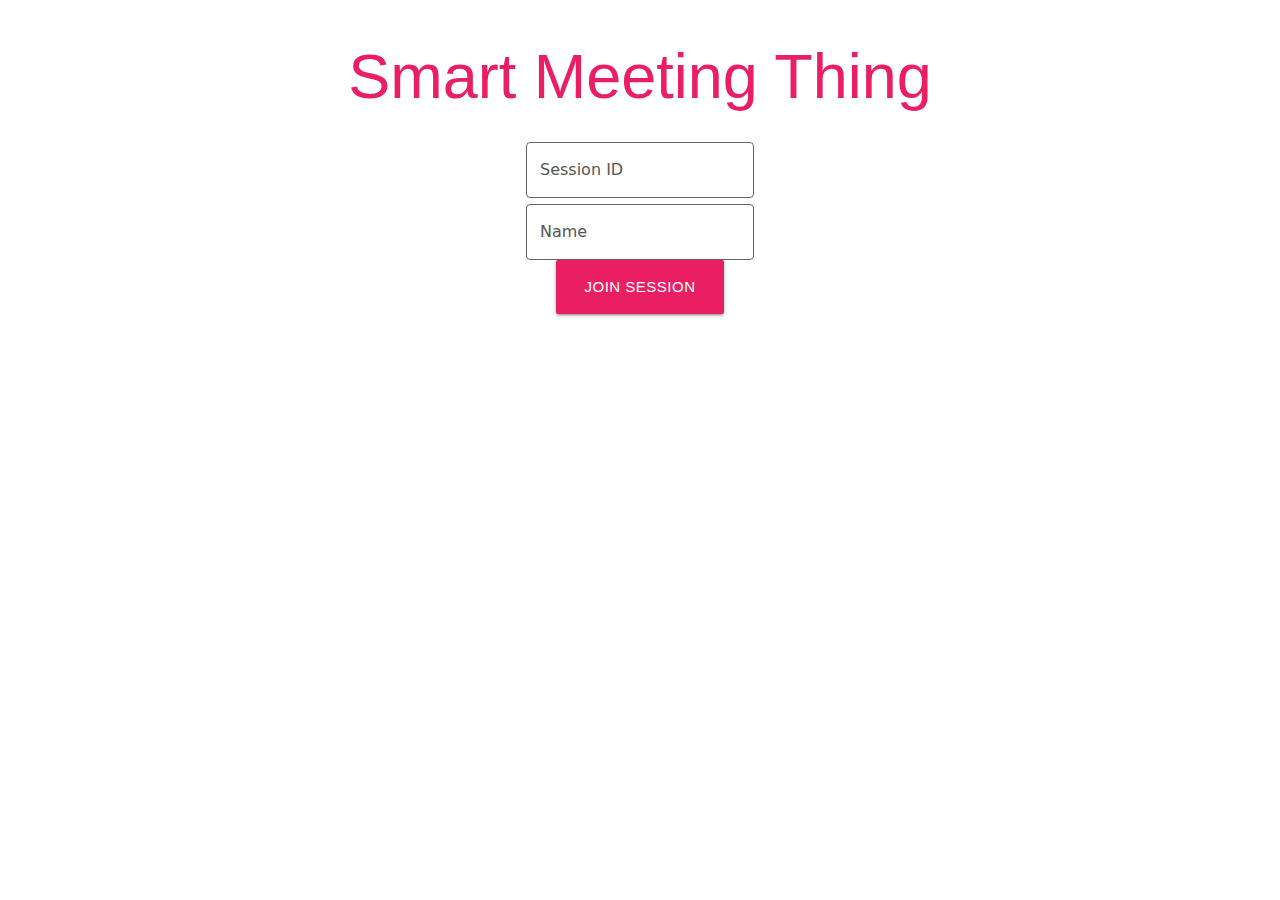
==== src/assets/html/index.html @ e80632cc "added style" ====
<html>

<head>
    <title>Smart Meeting Thing</title>
    <meta charset="utf-8" />
    <meta name="viewport" content="width=device-width, initial-scale=1, user-scalable=no" />
    <!-- Compiled and minified CSS -->
    <link rel="stylesheet" href="https://cdnjs.cloudflare.com/ajax/libs/materialize/1.0.0/css/materialize.min.css">
    <!-- Compiled and minified JavaScript -->
    <script src="https://cdnjs.cloudflare.com/ajax/libs/materialize/1.0.0/js/materialize.min.js"></script>
    <style>
        .pure-material-textfield-outlined {
            --pure-material-safari-helper1: rgb(var(--pure-material-primary-rgb, 33, 150, 243));
            position: relative;
            display: inline-block;
            padding-top: 6px;
            font-family: var(--pure-material-font, "Roboto", "Segoe UI", BlinkMacSystemFont, system-ui, -apple-system);
            font-size: 16px;
            line-height: 1.5;
            overflow: hidden;
        }

        /* Input, Textarea */
        .pure-material-textfield-outlined>input,
        .pure-material-textfield-outlined>textarea {
            box-sizing: border-box;
            margin: 0;
            border: solid 1px;
            /* Safari */
            border-color: rgba(var(--pure-material-onsurface-rgb, 0, 0, 0), 0.6);
            border-top-color: transparent;
            border-radius: 4px;
            padding: 15px 13px 15px;
            width: 100%;
            height: inherit;
            color: rgba(var(--pure-material-onsurface-rgb, 0, 0, 0), 0.87);
            background-color: transparent;
            box-shadow: none;
            /* Firefox */
            font-family: inherit;
            font-size: inherit;
            line-height: inherit;
            caret-color: rgb(var(--pure-material-primary-rgb, 33, 150, 243));
            transition: border 0.2s, box-shadow 0.2s;
        }

        /* Span */
        .pure-material-textfield-outlined>input+span,
        .pure-material-textfield-outlined>textarea+span {
            position: absolute;
            top: 0;
            left: 0;
            display: flex;
            border-color: rgba(var(--pure-material-onsurface-rgb, 0, 0, 0), 0.6);
            width: 100%;
            max-height: 100%;
            color: rgba(var(--pure-material-onsurface-rgb, 0, 0, 0), 0.6);
            font-size: 75%;
            line-height: 15px;
            cursor: text;
            transition: color 0.2s, font-size 0.2s, line-height 0.2s;
        }

        /* Corners */
        .pure-material-textfield-outlined>input+span::before,
        .pure-material-textfield-outlined>input+span::after,
        .pure-material-textfield-outlined>textarea+span::before,
        .pure-material-textfield-outlined>textarea+span::after {
            content: "";
            display: block;
            box-sizing: border-box;
            margin-top: 6px;
            border-top: solid 1px;
            border-top-color: rgba(var(--pure-material-onsurface-rgb, 0, 0, 0), 0.6);
            min-width: 10px;
            height: 8px;
            pointer-events: none;
            box-shadow: inset 0 1px transparent;
            transition: border-color 0.2s, box-shadow 0.2s;
        }

        .pure-material-textfield-outlined>input+span::before,
        .pure-material-textfield-outlined>textarea+span::before {
            margin-right: 4px;
            border-left: solid 1px transparent;
            border-radius: 4px 0;
        }

        .pure-material-textfield-outlined>input+span::after,
        .pure-material-textfield-outlined>textarea+span::after {
            flex-grow: 1;
            margin-left: 4px;
            border-right: solid 1px transparent;
            border-radius: 0 4px;
        }

        /* Hover */
        .pure-material-textfield-outlined:hover>input,
        .pure-material-textfield-outlined:hover>textarea {
            border-color: rgba(var(--pure-material-onsurface-rgb, 0, 0, 0), 0.87);
            border-top-color: transparent;
        }

        .pure-material-textfield-outlined:hover>input+span::before,
        .pure-material-textfield-outlined:hover>textarea+span::before,
        .pure-material-textfield-outlined:hover>input+span::after,
        .pure-material-textfield-outlined:hover>textarea+span::after {
            border-top-color: rgba(var(--pure-material-onsurface-rgb, 0, 0, 0), 0.87);
        }

        .pure-material-textfield-outlined:hover>input:not(:focus):placeholder-shown,
        .pure-material-textfield-outlined:hover>textarea:not(:focus):placeholder-shown {
            border-color: rgba(var(--pure-material-onsurface-rgb, 0, 0, 0), 0.87);
        }

        /* Placeholder-shown */
        .pure-material-textfield-outlined>input:not(:focus):placeholder-shown,
        .pure-material-textfield-outlined>textarea:not(:focus):placeholder-shown {
            border-top-color: rgba(var(--pure-material-onsurface-rgb, 0, 0, 0), 0.6);
        }

        .pure-material-textfield-outlined>input:not(:focus):placeholder-shown+span,
        .pure-material-textfield-outlined>textarea:not(:focus):placeholder-shown+span {
            font-size: inherit;
            line-height: 68px;
        }

        .pure-material-textfield-outlined>input:not(:focus):placeholder-shown+span::before,
        .pure-material-textfield-outlined>textarea:not(:focus):placeholder-shown+span::before,
        .pure-material-textfield-outlined>input:not(:focus):placeholder-shown+span::after,
        .pure-material-textfield-outlined>textarea:not(:focus):placeholder-shown+span::after {
            border-top-color: transparent;
        }

        /* Focus */
        .pure-material-textfield-outlined>input:focus,
        .pure-material-textfield-outlined>textarea:focus {
            border-color: rgb(var(--pure-material-primary-rgb, 33, 150, 243));
            border-top-color: transparent;
            box-shadow: inset 1px 0 var(--pure-material-safari-helper1), inset -1px 0 var(--pure-material-safari-helper1), inset 0 -1px var(--pure-material-safari-helper1);
            outline: none;
        }

        .pure-material-textfield-outlined>input:focus+span,
        .pure-material-textfield-outlined>textarea:focus+span {
            color: rgb(var(--pure-material-primary-rgb, 33, 150, 243));
        }

        .pure-material-textfield-outlined>input:focus+span::before,
        .pure-material-textfield-outlined>input:focus+span::after,
        .pure-material-textfield-outlined>textarea:focus+span::before,
        .pure-material-textfield-outlined>textarea:focus+span::after {
            border-top-color: var(--pure-material-safari-helper1) !important;
            box-shadow: inset 0 1px var(--pure-material-safari-helper1);
        }

        /* Disabled */
        .pure-material-textfield-outlined>input:disabled,
        .pure-material-textfield-outlined>input:disabled+span,
        .pure-material-textfield-outlined>textarea:disabled,
        .pure-material-textfield-outlined>textarea:disabled+span {
            border-color: rgba(var(--pure-material-onsurface-rgb, 0, 0, 0), 0.38) !important;
            border-top-color: transparent !important;
            color: rgba(var(--pure-material-onsurface-rgb, 0, 0, 0), 0.38);
            pointer-events: none;
        }

        .pure-material-textfield-outlined>input:disabled+span::before,
        .pure-material-textfield-outlined>input:disabled+span::after,
        .pure-material-textfield-outlined>textarea:disabled+span::before,
        .pure-material-textfield-outlined>textarea:disabled+span::after {
            border-top-color: rgba(var(--pure-material-onsurface-rgb, 0, 0, 0), 0.38) !important;
        }

        .pure-material-textfield-outlined>input:disabled:placeholder-shown,
        .pure-material-textfield-outlined>input:disabled:placeholder-shown+span,
        .pure-material-textfield-outlined>textarea:disabled:placeholder-shown,
        .pure-material-textfield-outlined>textarea:disabled:placeholder-shown+span {
            border-top-color: rgba(var(--pure-material-onsurface-rgb, 0, 0, 0), 0.38) !important;
        }

        .pure-material-textfield-outlined>input:disabled:placeholder-shown+span::before,
        .pure-material-textfield-outlined>input:disabled:placeholder-shown+span::after,
        .pure-material-textfield-outlined>textarea:disabled:placeholder-shown+span::before,
        .pure-material-textfield-outlined>textarea:disabled:placeholder-shown+span::after {
            border-top-color: transparent !important;
        }

        /* Faster transition in Safari for less noticable fractional font-size issue */
        @media not all and (min-resolution:.001dpcm) {
            @supports (-webkit-appearance:none) {

                .pure-material-textfield-outlined>input,
                .pure-material-textfield-outlined>input+span,
                .pure-material-textfield-outlined>textarea,
                .pure-material-textfield-outlined>textarea+span,
                .pure-material-textfield-outlined>input+span::before,
                .pure-material-textfield-outlined>input+span::after,
                .pure-material-textfield-outlined>textarea+span::before,
                .pure-material-textfield-outlined>textarea+span::after {
                    transition-duration: 0.1s;
                }
            }
        }

        h1 {
            color: #e91e63;
        }

        .pink {
            background-color: #e91e63;
        }

    </style>
</head>

<body>
    <div class="container center">
        <h1>Smart Meeting Thing </h1>
        <div class="col s6">
            <label class="pure-material-textfield-outlined">
                <input placeholder="Session ID">
                <span>Session ID</span>
            </label>
        </div>
        <div class="col s6">
            <label class="pure-material-textfield-outlined">
                <input placeholder="Name">
                <span>Name</span>
            </label>
        </div>
        <a class="waves-effect waves-light btn-large pink">Join Session</a>
    </div>

</body>

</html>
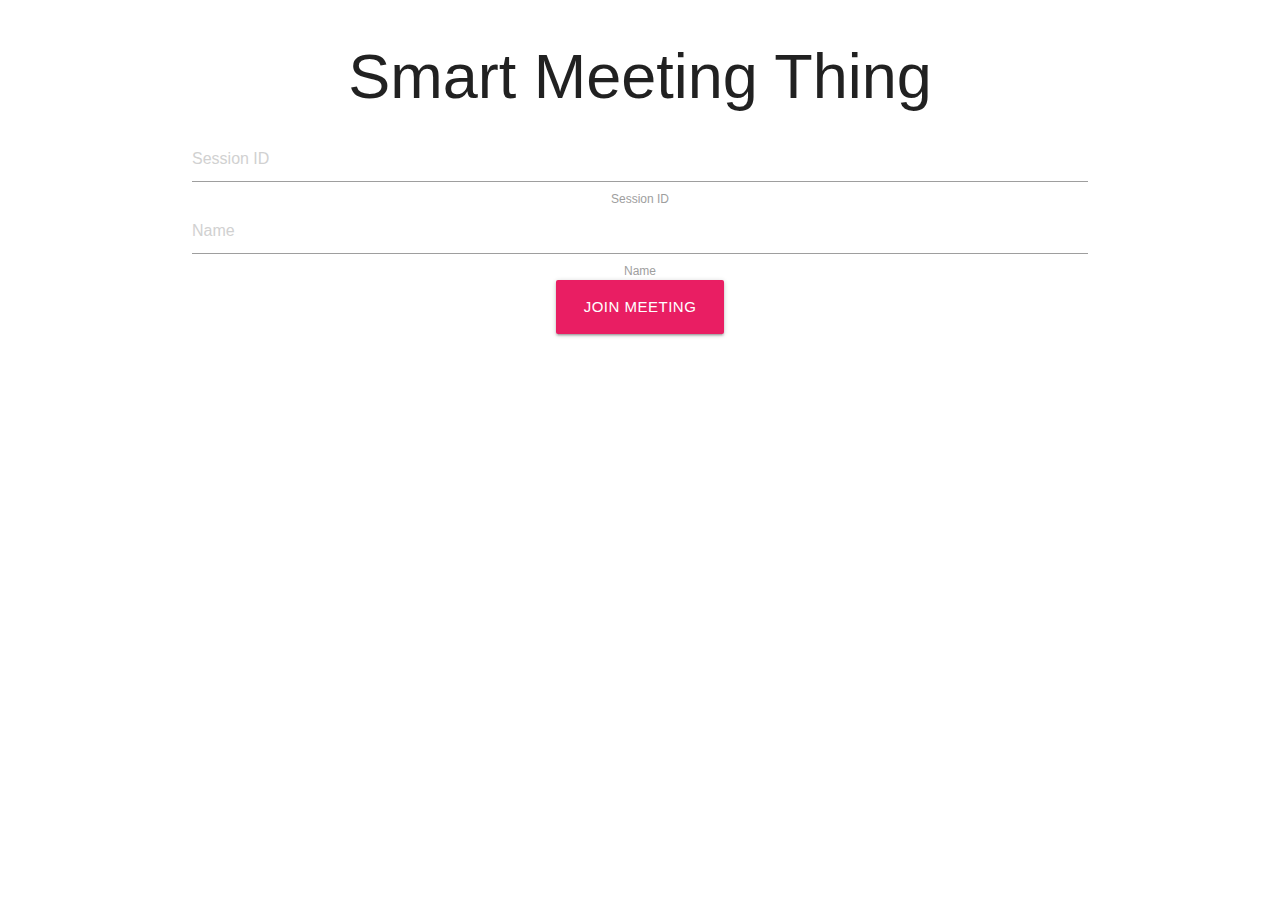
==== commit 8190f7e3: "Add files via upload" ====
--- a/src/assets/html/index.html
+++ b/src/assets/html/index.html
@@ -1,237 +1,43 @@
-<html>
-
-<head>
-    <title>Smart Meeting Thing</title>
-    <meta charset="utf-8" />
-    <meta name="viewport" content="width=device-width, initial-scale=1, user-scalable=no" />
-    <!-- Compiled and minified CSS -->
-    <link rel="stylesheet" href="https://cdnjs.cloudflare.com/ajax/libs/materialize/1.0.0/css/materialize.min.css">
-    <!-- Compiled and minified JavaScript -->
-    <script src="https://cdnjs.cloudflare.com/ajax/libs/materialize/1.0.0/js/materialize.min.js"></script>
-    <style>
-        .pure-material-textfield-outlined {
-            --pure-material-safari-helper1: rgb(var(--pure-material-primary-rgb, 33, 150, 243));
-            position: relative;
-            display: inline-block;
-            padding-top: 6px;
-            font-family: var(--pure-material-font, "Roboto", "Segoe UI", BlinkMacSystemFont, system-ui, -apple-system);
-            font-size: 16px;
-            line-height: 1.5;
-            overflow: hidden;
-        }
-
-        /* Input, Textarea */
-        .pure-material-textfield-outlined>input,
-        .pure-material-textfield-outlined>textarea {
-            box-sizing: border-box;
-            margin: 0;
-            border: solid 1px;
-            /* Safari */
-            border-color: rgba(var(--pure-material-onsurface-rgb, 0, 0, 0), 0.6);
-            border-top-color: transparent;
-            border-radius: 4px;
-            padding: 15px 13px 15px;
-            width: 100%;
-            height: inherit;
-            color: rgba(var(--pure-material-onsurface-rgb, 0, 0, 0), 0.87);
-            background-color: transparent;
-            box-shadow: none;
-            /* Firefox */
-            font-family: inherit;
-            font-size: inherit;
-            line-height: inherit;
-            caret-color: rgb(var(--pure-material-primary-rgb, 33, 150, 243));
-            transition: border 0.2s, box-shadow 0.2s;
-        }
-
-        /* Span */
-        .pure-material-textfield-outlined>input+span,
-        .pure-material-textfield-outlined>textarea+span {
-            position: absolute;
-            top: 0;
-            left: 0;
-            display: flex;
-            border-color: rgba(var(--pure-material-onsurface-rgb, 0, 0, 0), 0.6);
-            width: 100%;
-            max-height: 100%;
-            color: rgba(var(--pure-material-onsurface-rgb, 0, 0, 0), 0.6);
-            font-size: 75%;
-            line-height: 15px;
-            cursor: text;
-            transition: color 0.2s, font-size 0.2s, line-height 0.2s;
-        }
-
-        /* Corners */
-        .pure-material-textfield-outlined>input+span::before,
-        .pure-material-textfield-outlined>input+span::after,
-        .pure-material-textfield-outlined>textarea+span::before,
-        .pure-material-textfield-outlined>textarea+span::after {
-            content: "";
-            display: block;
-            box-sizing: border-box;
-            margin-top: 6px;
-            border-top: solid 1px;
-            border-top-color: rgba(var(--pure-material-onsurface-rgb, 0, 0, 0), 0.6);
-            min-width: 10px;
-            height: 8px;
-            pointer-events: none;
-            box-shadow: inset 0 1px transparent;
-            transition: border-color 0.2s, box-shadow 0.2s;
-        }
-
-        .pure-material-textfield-outlined>input+span::before,
-        .pure-material-textfield-outlined>textarea+span::before {
-            margin-right: 4px;
-            border-left: solid 1px transparent;
-            border-radius: 4px 0;
-        }
-
-        .pure-material-textfield-outlined>input+span::after,
-        .pure-material-textfield-outlined>textarea+span::after {
-            flex-grow: 1;
-            margin-left: 4px;
-            border-right: solid 1px transparent;
-            border-radius: 0 4px;
-        }
-
-        /* Hover */
-        .pure-material-textfield-outlined:hover>input,
-        .pure-material-textfield-outlined:hover>textarea {
-            border-color: rgba(var(--pure-material-onsurface-rgb, 0, 0, 0), 0.87);
-            border-top-color: transparent;
-        }
-
-        .pure-material-textfield-outlined:hover>input+span::before,
-        .pure-material-textfield-outlined:hover>textarea+span::before,
-        .pure-material-textfield-outlined:hover>input+span::after,
-        .pure-material-textfield-outlined:hover>textarea+span::after {
-            border-top-color: rgba(var(--pure-material-onsurface-rgb, 0, 0, 0), 0.87);
-        }
-
-        .pure-material-textfield-outlined:hover>input:not(:focus):placeholder-shown,
-        .pure-material-textfield-outlined:hover>textarea:not(:focus):placeholder-shown {
-            border-color: rgba(var(--pure-material-onsurface-rgb, 0, 0, 0), 0.87);
-        }
-
-        /* Placeholder-shown */
-        .pure-material-textfield-outlined>input:not(:focus):placeholder-shown,
-        .pure-material-textfield-outlined>textarea:not(:focus):placeholder-shown {
-            border-top-color: rgba(var(--pure-material-onsurface-rgb, 0, 0, 0), 0.6);
-        }
-
-        .pure-material-textfield-outlined>input:not(:focus):placeholder-shown+span,
-        .pure-material-textfield-outlined>textarea:not(:focus):placeholder-shown+span {
-            font-size: inherit;
-            line-height: 68px;
-        }
-
-        .pure-material-textfield-outlined>input:not(:focus):placeholder-shown+span::before,
-        .pure-material-textfield-outlined>textarea:not(:focus):placeholder-shown+span::before,
-        .pure-material-textfield-outlined>input:not(:focus):placeholder-shown+span::after,
-        .pure-material-textfield-outlined>textarea:not(:focus):placeholder-shown+span::after {
-            border-top-color: transparent;
-        }
-
-        /* Focus */
-        .pure-material-textfield-outlined>input:focus,
-        .pure-material-textfield-outlined>textarea:focus {
-            border-color: rgb(var(--pure-material-primary-rgb, 33, 150, 243));
-            border-top-color: transparent;
-            box-shadow: inset 1px 0 var(--pure-material-safari-helper1), inset -1px 0 var(--pure-material-safari-helper1), inset 0 -1px var(--pure-material-safari-helper1);
-            outline: none;
-        }
-
-        .pure-material-textfield-outlined>input:focus+span,
-        .pure-material-textfield-outlined>textarea:focus+span {
-            color: rgb(var(--pure-material-primary-rgb, 33, 150, 243));
-        }
-
-        .pure-material-textfield-outlined>input:focus+span::before,
-        .pure-material-textfield-outlined>input:focus+span::after,
-        .pure-material-textfield-outlined>textarea:focus+span::before,
-        .pure-material-textfield-outlined>textarea:focus+span::after {
-            border-top-color: var(--pure-material-safari-helper1) !important;
-            box-shadow: inset 0 1px var(--pure-material-safari-helper1);
-        }
-
-        /* Disabled */
-        .pure-material-textfield-outlined>input:disabled,
-        .pure-material-textfield-outlined>input:disabled+span,
-        .pure-material-textfield-outlined>textarea:disabled,
-        .pure-material-textfield-outlined>textarea:disabled+span {
-            border-color: rgba(var(--pure-material-onsurface-rgb, 0, 0, 0), 0.38) !important;
-            border-top-color: transparent !important;
-            color: rgba(var(--pure-material-onsurface-rgb, 0, 0, 0), 0.38);
-            pointer-events: none;
-        }
-
-        .pure-material-textfield-outlined>input:disabled+span::before,
-        .pure-material-textfield-outlined>input:disabled+span::after,
-        .pure-material-textfield-outlined>textarea:disabled+span::before,
-        .pure-material-textfield-outlined>textarea:disabled+span::after {
-            border-top-color: rgba(var(--pure-material-onsurface-rgb, 0, 0, 0), 0.38) !important;
-        }
-
-        .pure-material-textfield-outlined>input:disabled:placeholder-shown,
-        .pure-material-textfield-outlined>input:disabled:placeholder-shown+span,
-        .pure-material-textfield-outlined>textarea:disabled:placeholder-shown,
-        .pure-material-textfield-outlined>textarea:disabled:placeholder-shown+span {
-            border-top-color: rgba(var(--pure-material-onsurface-rgb, 0, 0, 0), 0.38) !important;
-        }
-
-        .pure-material-textfield-outlined>input:disabled:placeholder-shown+span::before,
-        .pure-material-textfield-outlined>input:disabled:placeholder-shown+span::after,
-        .pure-material-textfield-outlined>textarea:disabled:placeholder-shown+span::before,
-        .pure-material-textfield-outlined>textarea:disabled:placeholder-shown+span::after {
-            border-top-color: transparent !important;
-        }
-
-        /* Faster transition in Safari for less noticable fractional font-size issue */
-        @media not all and (min-resolution:.001dpcm) {
-            @supports (-webkit-appearance:none) {
-
-                .pure-material-textfield-outlined>input,
-                .pure-material-textfield-outlined>input+span,
-                .pure-material-textfield-outlined>textarea,
-                .pure-material-textfield-outlined>textarea+span,
-                .pure-material-textfield-outlined>input+span::before,
-                .pure-material-textfield-outlined>input+span::after,
-                .pure-material-textfield-outlined>textarea+span::before,
-                .pure-material-textfield-outlined>textarea+span::after {
-                    transition-duration: 0.1s;
-                }
-            }
-        }
-
-        h1 {
-            color: #e91e63;
-        }
-
-        .pink {
-            background-color: #e91e63;
-        }
-
-    </style>
-</head>
-
-<body>
-    <div class="container center">
-        <h1>Smart Meeting Thing </h1>
-        <div class="col s6">
-            <label class="pure-material-textfield-outlined">
-                <input placeholder="Session ID">
-                <span>Session ID</span>
-            </label>
-        </div>
-        <div class="col s6">
-            <label class="pure-material-textfield-outlined">
-                <input placeholder="Name">
-                <span>Name</span>
-            </label>
-        </div>
-        <a class="waves-effect waves-light btn-large pink">Join Session</a>
-    </div>
-
-</body>
-
-</html>
+<html>
+
+<head>
+    <title>Smart Meeting Thing</title>
+    <meta charset="utf-8" />
+    <meta name="viewport" content="width=device-width, initial-scale=1, user-scalable=no" />
+    <!-- Compiled and minified CSS -->
+    <link rel="stylesheet" href="https://cdnjs.cloudflare.com/ajax/libs/materialize/1.0.0/css/materialize.min.css">
+    <!-- Compiled and minified JavaScript -->
+    <script src="https://cdnjs.cloudflare.com/ajax/libs/materialize/1.0.0/js/materialize.min.js"></script>
+    
+</head>
+
+<body>
+    <div class="container center">
+        <h1>Smart Meeting Thing </h1>
+        <div class="col s6">
+            <label class="pure-material-textfield-outlined">
+                <input placeholder="Session ID">
+                <span>Session ID</span>
+            </label>
+        </div>
+        <div class="col s6">
+            <label class="pure-material-textfield-outlined">
+                <input placeholder="Name" id="username">
+                <span>Name</span>
+            </label>
+        </div>
+        <button class="waves-effect waves-light btn-large pink" href="meetings.html" id="join" onclick="storeInfo()">Join Meeting</button>
+    </div>
+
+</body>
+    
+    <script>
+        function storeInfo() {
+          var txtbox = document.getElementById("username");
+          var value = txtbox.value;
+          document.cookie = "name=" + value;
+          console.log("name=" + value);
+        }
+    </script>
+
+</html>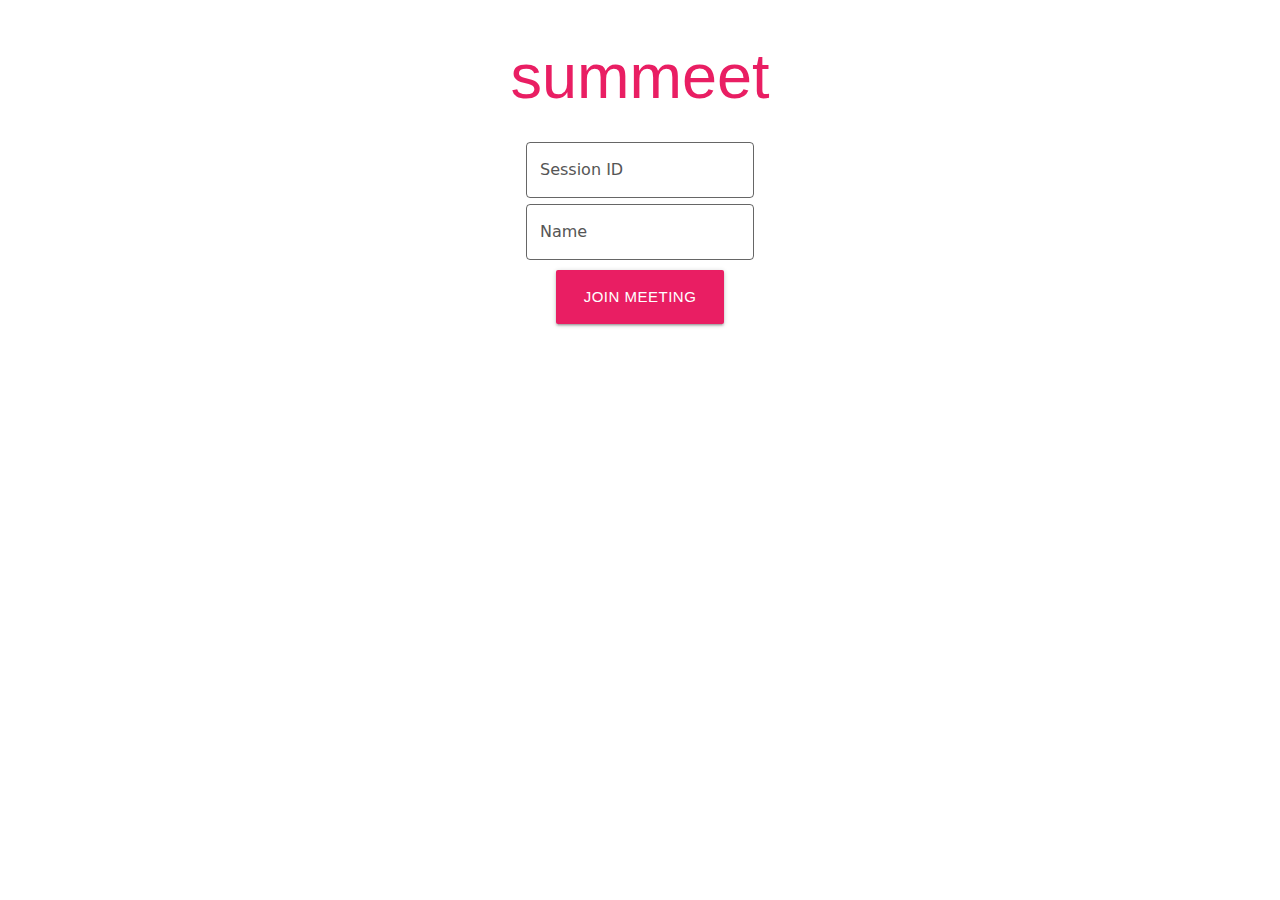
==== commit f72506f4: "Auto stash before merge of "master" and "origin/master"" ====
--- a/src/assets/html/index.html
+++ b/src/assets/html/index.html
@@ -1,43 +1,262 @@
 <html>
 
 <head>
-    <title>Smart Meeting Thing</title>
-    <meta charset="utf-8" />
-    <meta name="viewport" content="width=device-width, initial-scale=1, user-scalable=no" />
-    <!-- Compiled and minified CSS -->
-    <link rel="stylesheet" href="https://cdnjs.cloudflare.com/ajax/libs/materialize/1.0.0/css/materialize.min.css">
-    <!-- Compiled and minified JavaScript -->
-    <script src="https://cdnjs.cloudflare.com/ajax/libs/materialize/1.0.0/js/materialize.min.js"></script>
-    
+	<title>summeet</title>
+	<meta charset="utf-8" />
+	<meta name="viewport" content="width=device-width, initial-scale=1, user-scalable=no" />
+	<!-- Compiled and minified CSS -->
+	<link rel="stylesheet" href="https://cdnjs.cloudflare.com/ajax/libs/materialize/1.0.0/css/materialize.min.css">
+	<!-- Compiled and minified JavaScript -->
+	<script src="https://cdnjs.cloudflare.com/ajax/libs/materialize/1.0.0/js/materialize.min.js"></script>
+	<link rel="icon" href="favicon-32x32.png" />
+
+	<style>
+		.pure-material-textfield-outlined {
+			--pure-material-safari-helper1: rgb(var(--pure-material-primary-rgb, 33, 150, 243));
+			position: relative;
+			display: inline-block;
+			padding-top: 6px;
+			font-family: var(--pure-material-font, "Roboto", "Segoe UI", BlinkMacSystemFont, system-ui, -apple-system);
+			font-size: 16px;
+			line-height: 1.5;
+			overflow: hidden;
+		}
+
+		/* Input, Textarea */
+		.pure-material-textfield-outlined>input,
+		.pure-material-textfield-outlined>textarea {
+			box-sizing: border-box;
+			margin: 0;
+			border: solid 1px;
+			/* Safari */
+			border-color: rgba(var(--pure-material-onsurface-rgb, 0, 0, 0), 0.6);
+			border-top-color: transparent;
+			border-radius: 4px;
+			padding: 15px 13px 15px;
+			width: 100%;
+			height: inherit;
+			color: rgba(var(--pure-material-onsurface-rgb, 0, 0, 0), 0.87);
+			background-color: transparent;
+			box-shadow: none;
+			/* Firefox */
+			font-family: inherit;
+			font-size: inherit;
+			line-height: inherit;
+			caret-color: rgb(var(--pure-material-primary-rgb, 33, 150, 243));
+			transition: border 0.2s, box-shadow 0.2s;
+		}
+
+		/* Span */
+		.pure-material-textfield-outlined>input+span,
+		.pure-material-textfield-outlined>textarea+span {
+			position: absolute;
+			top: 0;
+			left: 0;
+			display: flex;
+			border-color: rgba(var(--pure-material-onsurface-rgb, 0, 0, 0), 0.6);
+			width: 100%;
+			max-height: 100%;
+			color: rgba(var(--pure-material-onsurface-rgb, 0, 0, 0), 0.6);
+			font-size: 75%;
+			line-height: 15px;
+			cursor: text;
+			transition: color 0.2s, font-size 0.2s, line-height 0.2s;
+		}
+
+		/* Corners */
+		.pure-material-textfield-outlined>input+span::before,
+		.pure-material-textfield-outlined>input+span::after,
+		.pure-material-textfield-outlined>textarea+span::before,
+		.pure-material-textfield-outlined>textarea+span::after {
+			content: "";
+			display: block;
+			box-sizing: border-box;
+			margin-top: 6px;
+			border-top: solid 1px;
+			border-top-color: rgba(var(--pure-material-onsurface-rgb, 0, 0, 0), 0.6);
+			min-width: 10px;
+			height: 8px;
+			pointer-events: none;
+			box-shadow: inset 0 1px transparent;
+			transition: border-color 0.2s, box-shadow 0.2s;
+		}
+
+		.pure-material-textfield-outlined>input+span::before,
+		.pure-material-textfield-outlined>textarea+span::before {
+			margin-right: 4px;
+			border-left: solid 1px transparent;
+			border-radius: 4px 0;
+		}
+
+		.pure-material-textfield-outlined>input+span::after,
+		.pure-material-textfield-outlined>textarea+span::after {
+			flex-grow: 1;
+			margin-left: 4px;
+			border-right: solid 1px transparent;
+			border-radius: 0 4px;
+		}
+
+		/* Hover */
+		.pure-material-textfield-outlined:hover>input,
+		.pure-material-textfield-outlined:hover>textarea {
+			border-color: rgba(var(--pure-material-onsurface-rgb, 0, 0, 0), 0.87);
+			border-top-color: transparent;
+		}
+
+		.pure-material-textfield-outlined:hover>input+span::before,
+		.pure-material-textfield-outlined:hover>textarea+span::before,
+		.pure-material-textfield-outlined:hover>input+span::after,
+		.pure-material-textfield-outlined:hover>textarea+span::after {
+			border-top-color: rgba(var(--pure-material-onsurface-rgb, 0, 0, 0), 0.87);
+		}
+
+		.pure-material-textfield-outlined:hover>input:not(:focus):placeholder-shown,
+		.pure-material-textfield-outlined:hover>textarea:not(:focus):placeholder-shown {
+			border-color: rgba(var(--pure-material-onsurface-rgb, 0, 0, 0), 0.87);
+		}
+
+		/* Placeholder-shown */
+		.pure-material-textfield-outlined>input:not(:focus):placeholder-shown,
+		.pure-material-textfield-outlined>textarea:not(:focus):placeholder-shown {
+			border-top-color: rgba(var(--pure-material-onsurface-rgb, 0, 0, 0), 0.6);
+		}
+
+		.pure-material-textfield-outlined>input:not(:focus):placeholder-shown+span,
+		.pure-material-textfield-outlined>textarea:not(:focus):placeholder-shown+span {
+			font-size: inherit;
+			line-height: 68px;
+		}
+
+		.pure-material-textfield-outlined>input:not(:focus):placeholder-shown+span::before,
+		.pure-material-textfield-outlined>textarea:not(:focus):placeholder-shown+span::before,
+		.pure-material-textfield-outlined>input:not(:focus):placeholder-shown+span::after,
+		.pure-material-textfield-outlined>textarea:not(:focus):placeholder-shown+span::after {
+			border-top-color: transparent;
+		}
+
+		/* Focus */
+		.pure-material-textfield-outlined>input:focus,
+		.pure-material-textfield-outlined>textarea:focus {
+			border-color: rgb(var(--pure-material-primary-rgb, 33, 150, 243));
+			border-top-color: transparent;
+			box-shadow: inset 1px 0 var(--pure-material-safari-helper1), inset -1px 0 var(--pure-material-safari-helper1), inset 0 -1px var(--pure-material-safari-helper1);
+			outline: none;
+		}
+
+		.pure-material-textfield-outlined>input:focus+span,
+		.pure-material-textfield-outlined>textarea:focus+span {
+			color: rgb(var(--pure-material-primary-rgb, 33, 150, 243));
+		}
+
+		.pure-material-textfield-outlined>input:focus+span::before,
+		.pure-material-textfield-outlined>input:focus+span::after,
+		.pure-material-textfield-outlined>textarea:focus+span::before,
+		.pure-material-textfield-outlined>textarea:focus+span::after {
+			border-top-color: var(--pure-material-safari-helper1) !important;
+			box-shadow: inset 0 1px var(--pure-material-safari-helper1);
+		}
+
+		/* Disabled */
+		.pure-material-textfield-outlined>input:disabled,
+		.pure-material-textfield-outlined>input:disabled+span,
+		.pure-material-textfield-outlined>textarea:disabled,
+		.pure-material-textfield-outlined>textarea:disabled+span {
+			border-color: rgba(var(--pure-material-onsurface-rgb, 0, 0, 0), 0.38) !important;
+			border-top-color: transparent !important;
+			color: rgba(var(--pure-material-onsurface-rgb, 0, 0, 0), 0.38);
+			pointer-events: none;
+		}
+
+		.pure-material-textfield-outlined>input:disabled+span::before,
+		.pure-material-textfield-outlined>input:disabled+span::after,
+		.pure-material-textfield-outlined>textarea:disabled+span::before,
+		.pure-material-textfield-outlined>textarea:disabled+span::after {
+			border-top-color: rgba(var(--pure-material-onsurface-rgb, 0, 0, 0), 0.38) !important;
+		}
+
+		.pure-material-textfield-outlined>input:disabled:placeholder-shown,
+		.pure-material-textfield-outlined>input:disabled:placeholder-shown+span,
+		.pure-material-textfield-outlined>textarea:disabled:placeholder-shown,
+		.pure-material-textfield-outlined>textarea:disabled:placeholder-shown+span {
+			border-top-color: rgba(var(--pure-material-onsurface-rgb, 0, 0, 0), 0.38) !important;
+		}
+
+		.pure-material-textfield-outlined>input:disabled:placeholder-shown+span::before,
+		.pure-material-textfield-outlined>input:disabled:placeholder-shown+span::after,
+		.pure-material-textfield-outlined>textarea:disabled:placeholder-shown+span::before,
+		.pure-material-textfield-outlined>textarea:disabled:placeholder-shown+span::after {
+			border-top-color: transparent !important;
+		}
+
+		/* Faster transition in Safari for less noticable fractional font-size issue */
+		@media not all and (min-resolution:.001dpcm) {
+			@supports (-webkit-appearance:none) {
+
+				.pure-material-textfield-outlined>input,
+				.pure-material-textfield-outlined>input+span,
+				.pure-material-textfield-outlined>textarea,
+				.pure-material-textfield-outlined>textarea+span,
+				.pure-material-textfield-outlined>input+span::before,
+				.pure-material-textfield-outlined>input+span::after,
+				.pure-material-textfield-outlined>textarea+span::before,
+				.pure-material-textfield-outlined>textarea+span::after {
+					transition-duration: 0.1s;
+				}
+			}
+		}
+
+		h1 {
+			color: #e91e63;
+		}
+
+		.pink {
+			background-color: #e91e63;
+		}
+
+	</style>
 </head>
 
 <body>
-    <div class="container center">
-        <h1>Smart Meeting Thing </h1>
-        <div class="col s6">
-            <label class="pure-material-textfield-outlined">
-                <input placeholder="Session ID">
-                <span>Session ID</span>
-            </label>
-        </div>
-        <div class="col s6">
-            <label class="pure-material-textfield-outlined">
-                <input placeholder="Name" id="username">
-                <span>Name</span>
-            </label>
-        </div>
-        <button class="waves-effect waves-light btn-large pink" href="meetings.html" id="join" onclick="storeInfo()">Join Meeting</button>
-    </div>
+	<div class="container center">
+		<h1>summeet</h1>
+		<div class="col s6">
+			<label class="pure-material-textfield-outlined">
+				<input placeholder="Session ID">
+				<span>Session ID</span>
+			</label>
+		</div>
+		<div class="col s6">
+			<label class="pure-material-textfield-outlined">
+				<input placeholder="Name" id="username">
+				<span>Name</span>
+			</label>
+		</div>
+		<button class="waves-effect waves-light btn-large pink 10px" href="session" id="join" onclick="storeInfo()" style="margin-top: 10px">Join Meeting</button>
+		<script>
+			var input = document.getElementById("username");
+			input.addEventListener("keyup", function(event) {
+
+				// 13
+				if (event.key === "Enter") {
+					event.preventDefault();
+					document.getElementById("join").click();
+				}
+			});
+		</script>
+	</div>
 
 </body>
-    
-    <script>
-        function storeInfo() {
-          var txtbox = document.getElementById("username");
-          var value = txtbox.value;
-          document.cookie = "name=" + value;
-          console.log("name=" + value);
-        }
-    </script>
-
-</html>+
+<script>
+	function storeInfo() {
+		var date = new Date()
+		var txtbox = document.getElementById("username");
+		var value = txtbox.value;
+		document.cookie = "name=" + value;
+		console.log(document.cookie);
+		window.location.replace("/session")
+	}
+
+</script>
+
+</html>
